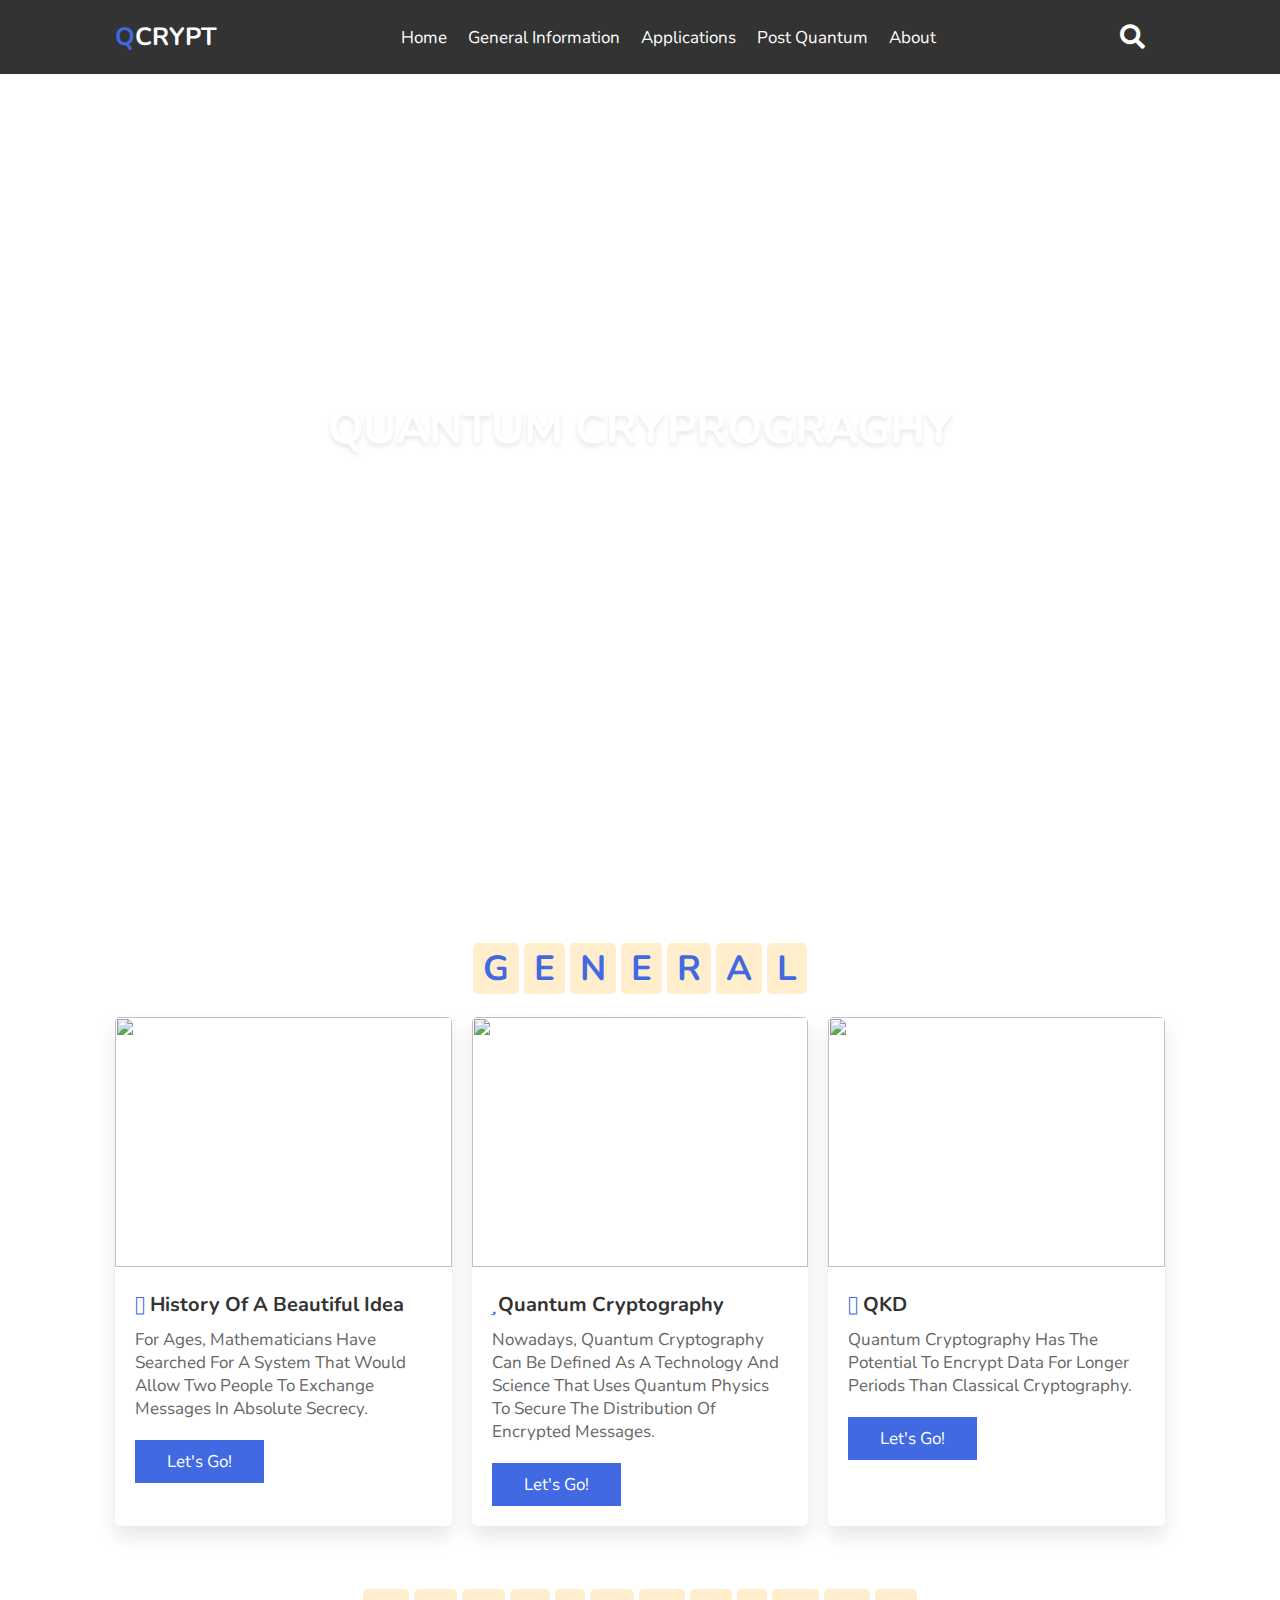
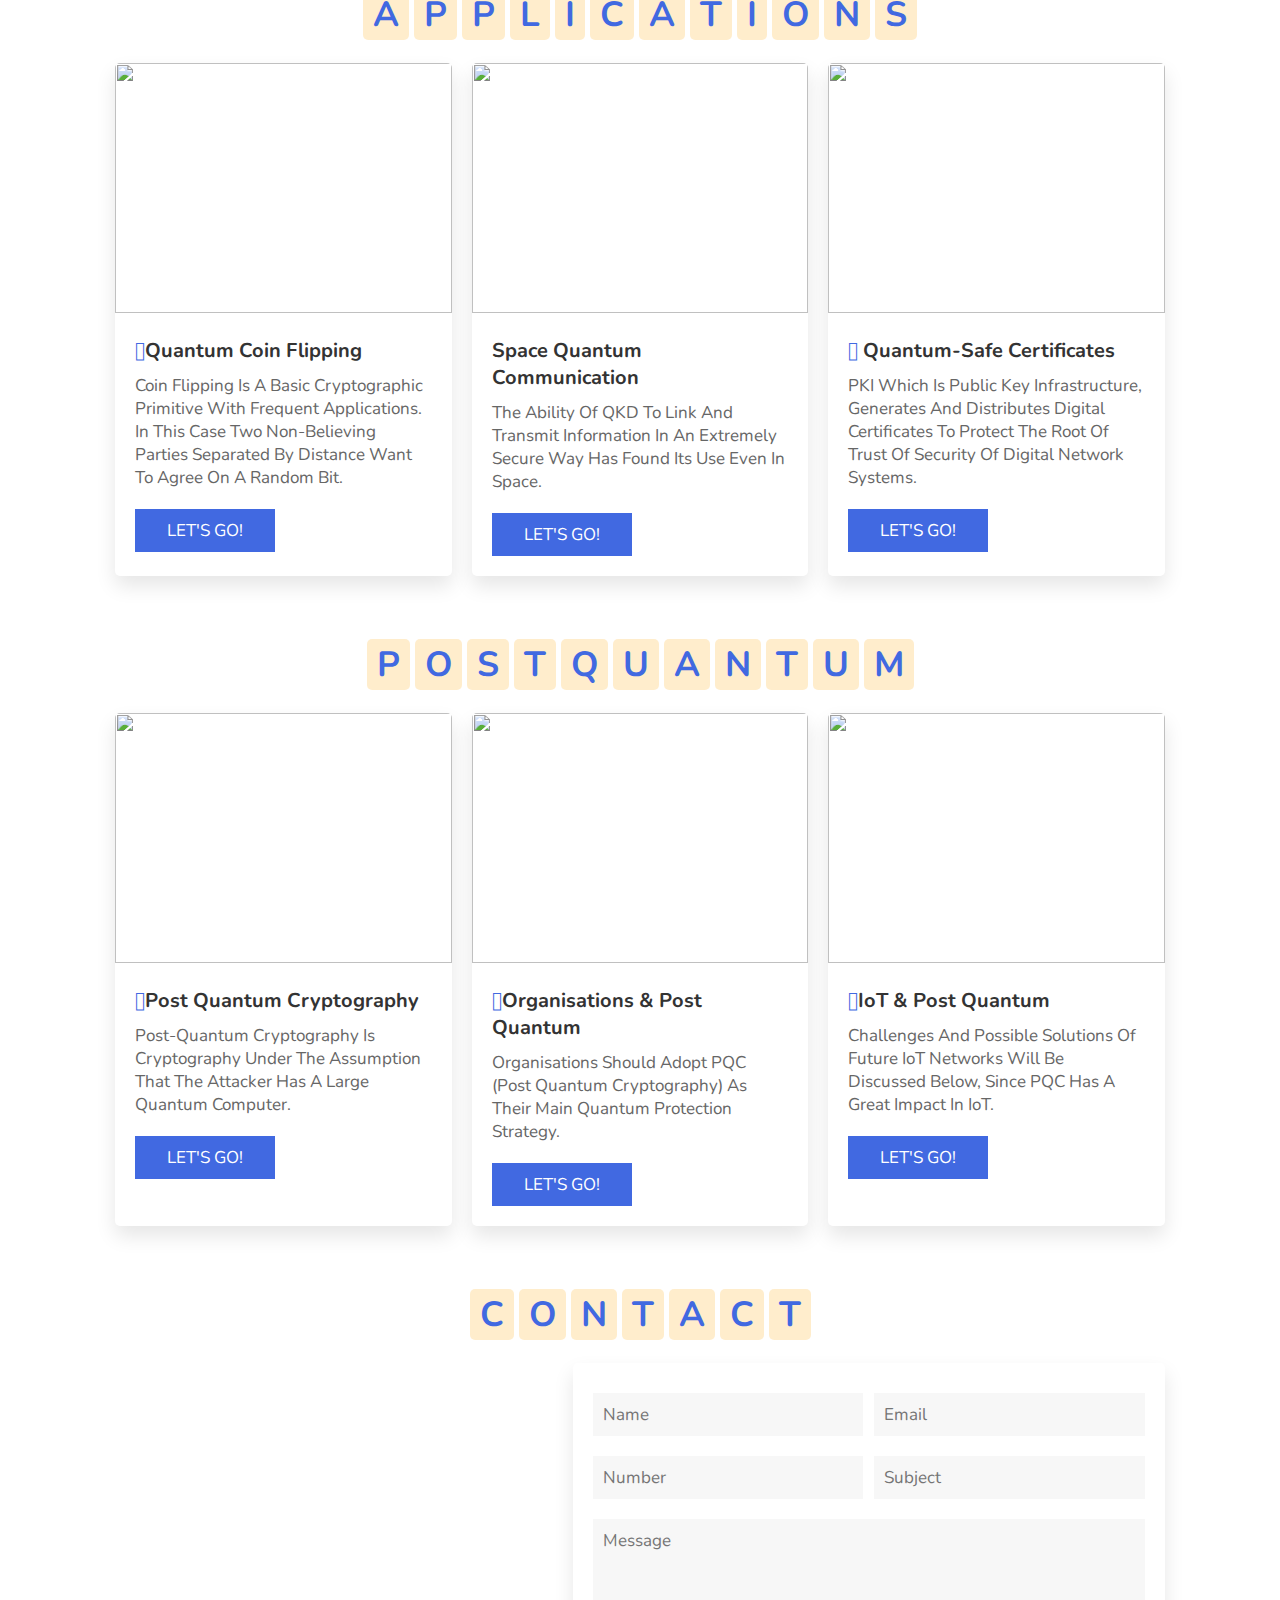
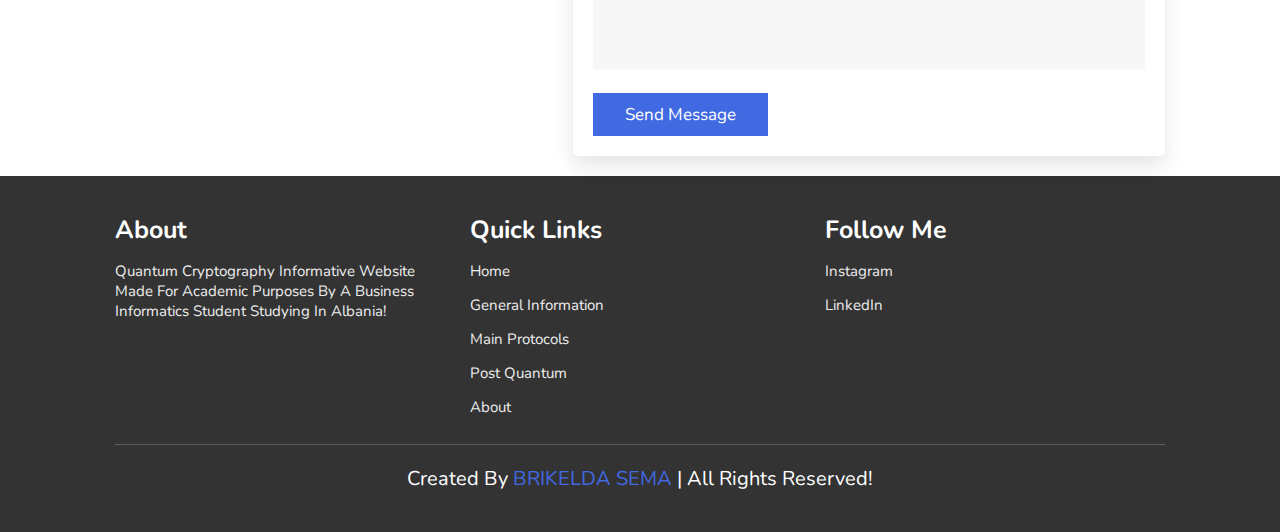
==== index.html @ 0ab630f0 "file uploads" ====
﻿<!DOCTYPE html>

<html lang="en" xmlns="http://www.w3.org/1999/xhtml">
<head>
    <meta charset="UTF-8">
    <meta http-equiv="X-UA-Compatible" content="IE=edge">




    <meta name="viewport" content="width=device-width, initial-scale=1.0">
    <title>QCRYPT</title>

    <link rel="stylesheet" href="https://unpkg.com/swiper/swiper-bundle.min.css" />

    <!-- font awesome cdn link  -->
    <link rel="stylesheet" href="https://cdnjs.cloudflare.com/ajax/libs/font-awesome/5.15.3/css/all.min.css">
    <script src="https://kit.fontawesome.com/6a4cd94736.js" crossorigin="anonymous"></script>

    <!-- custom css file link  -->
    <link rel="stylesheet" href="Part2.css">

</head>
<body>







    <!-- header section starts  -->

    <header>

        <div id="menu-bar" class="fas fa-bars" ></div>

        <a href="#" class="logo"><span>Q</span>CRYPT</a>

        <nav class="navbar">
            <a href="index.html">home</a>

            <a href="Gen.html">General Information</a>
            <a href="Protocols.html">Applications</a>
            <a href="Post.html">Post Quantum</a>

            <a href="About.html">about</a>
        </nav>

        <div class="icons">
            <i class="fas fa-search" id="search-btn"></i>
            
        </div>

        <form action="" class="search-bar-container">
            <input type="search" id="search-bar" placeholder="search here...">
            <label for="search-bar" class="fas fa-search"></label>
        </form>

    </header>

    <!-- header section ends -->
    <!-- login form container  -->

 

    <!-- home section starts  -->

    <section class="home" id="home">

        <div class="content">
            <h3>QUANTUM CRYPROGRAGHY</h3>
            <p>the security of the future!</p>
           
        </div>

       

        <div class="video-container">
            <video src="image/Q-13.mp4" id="video-slider" loop autoplay muted></video>
        </div>

    </section>

    <!-- home section ends -->
    <!-- packages section starts  -->

    <section class="generalinformation" id="generalinformation">

        <h1 class="heading">
            <span>g</span>
            <span>e</span>
            <span>n</span>
            <span>e</span>
            <span>r</span>
            <span>a</span>
            <span>l</span>
           
            
        </h1>

        <div class="box-container">

            <div class="box">
                <img src="image/Q-1.jpg" alt="">
                <div class="content">
                    <h3> <i class="fa-solid fa-lightbulb"></i> History of a Beautiful Idea </h3>
                    <p>For ages, mathematicians have searched for a system that would allow two people to exchange messages in absolute secrecy.</p>
                   
                   
                    <a href="#" class="btn" onclick=window.open("Gen.html")>Let's Go!</a>
                </div>
            </div>

            <div class="box">
                <img src="image/Q-18.jpg" alt="">
                <div class="content">
                    <h3> <i class="fa-solid fa-star"></i>Quantum Cryptography</h3>
                    <p>Nowadays, Quantum Cryptography can be defined as a technology and science that uses quantum physics to secure the distribution of encrypted messages.  </p>
                    
                    <a href="#" class="btn" onclick=window.open("Gen.html")>Let's Go!</a>
                </div>
            </div>

            <div class="box">
                <img src="image/Q-3.jpg" alt="">
                <div class="content">
                    <h3> <i class="fa-solid fa-key"></i> QKD</h3>
                    <p>Quantum cryptography has the potential to encrypt data for longer periods than classical cryptography.</p>
                 
                    
                    <a href="#" class="btn" onclick=window.open("Gen.html")>Let's Go!</a>
                </div>
            </div>

           

        </div>

    </section>

    <!-- packages section ends -->
    <!-- departments section starts  -->

    <section class="specificinformation" id="specificinformation">

        <h1 class="heading">
            <span>a</span>
            <span>p</span>
            <span>p</span>
            <span>l</span>
            <span>i</span>
            <span>c</span>
            <span>a</span>
            <span>t</span>
            <span>i</span>
            <span>o</span>
            <span>n</span>
            <span>s</span>
        </h1>

        <div class="box-container">
            <div class="box-container">

                <div class="box">
                    <img src="image/Q-4.jpg" alt="">
                    <div class="content">
                        <h3> <i class="fa-solid fa-coins"></i>Quantum Coin Flipping </h3>
                        <p>Coin Flipping is a basic cryptographic primitive with frequent applications. In this case two non-believing parties separated by distance want to agree on a random bit.</p>

                        
                        <a href="#" class="btn" onclick=window.open("Protocols.html")>LET'S GO!</a>
                    </div>
                </div>

                <div class="box">
                    <img src="image/Q-5.jpg" alt="">
                    <div class="content">
                        <h3> <i class="fa-brands fa-space-awesome"></i> Space Quantum Communication </h3>
                        <p>The ability of QKD to link and transmit information in an extremely secure way has found its use even in space. </p>

                        
                        <a href="#" class="btn" onclick=window.open("Protocols.html")>LET'S GO!</a>
                    </div>
                </div>

                <div class="box">
                    <img src="image/Q-7.jpg" alt="">
                    <div class="content">
                        <h3> <i class="fa-solid fa-certificate"></i> Quantum-Safe Certificates </h3>
                        <p>PKI which is Public Key Infrastructure, generates and distributes digital certificates to protect the root of trust of security of digital network systems. </p>

                        
                        <a href="#" class="btn" onclick=window.open("Protocols.html")>LET'S GO!</a>
                    </div>
                </div>

              

            </div>

         

        </div>

    </section>

    <!-- departments section ends -->
    <!-- memories section starts  -->

    <section class="latestapplications" id="latestapplications">

        <h1 class="heading">
            <span>p</span>
            <span>o</span>
            <span>s</span>
            <span>t</span>
            <span>q</span>
            <span>u</span>
            <span>a</span>
            <span>n</span>
            <span>t</span>
            <span>u</span>
            <span>m</span>
           

        </h1>


        <div class="box-container">
            <div class="box-container">

                <div class="box">
                    <img src="image/Q-19.jpg" alt="">
                    <div class="content">
                        <h3> <i class="fa-solid fa-asterisk"></i>Post Quantum Cryptography </h3>
                        <p>Post-quantum cryptography is cryptography under the assumption that the attacker has a large quantum computer. </p>

                        
                        <a href="#" class="btn" onclick=window.open("Post.html")>LET'S GO!</a>
                    </div>
                </div>

                <div class="box">
                    <img src="image/Q-8.jpg" alt="">
                    <div class="content">
                        <h3> <i class="fa-solid fa-building"></i>Organisations & Post Quantum </h3>
                        <p>Organisations should adopt PQC (Post quantum cryptography) as their main quantum protection strategy. </p>

                        
                        <a href="#" class="btn" onclick=window.open("Post.html")>LET'S GO!</a>
                    </div>
                </div>

                <div class="box">
                    <img src="image/Q-9.jpg" alt="">
                    <div class="content">
                        <h3> <i class="fa-solid fa-microchip"></i>IoT & Post Quantum </h3>
                        <p>Challenges and possible solutions of future IoT networks will be discussed below, since PQC has a great impact in IoT.</p>

                       
                        <a href="#" class="btn" onclick=window.open("Post.html")>LET'S GO!</a>
                    </div>
                </div>



            </div>



        </div>


    </section>

    <!-- memories section ends -->
    <!-- review section starts  -->
    <!-- contact section starts  -->

    <section class="contact" id="contact">

        <h1 class="heading">
            <span>c</span>
            <span>o</span>
            <span>n</span>
            <span>t</span>
            <span>a</span>
            <span>c</span>
            <span>t</span>
        </h1>

        <div class="row">

            <div class="image">
                <img src="image/Q-10.png" alt="">
            </div>

            <form action="mailto:semabrikelda@gmail.com">
                <div class="inputBox">
                    <input type="text" placeholder="Name">
                    <input type="email" placeholder="Email">
                </div>
                <div class="inputBox">
                    <input type="number" placeholder="Number">
                    <input type="text" placeholder="Subject">
                </div>
                <textarea placeholder="Message" name="" id="" cols="30" rows="10"></textarea>
                <input type="submit" class="btn" value="send message">
            </form>

        </div>

    </section>

    <!-- contact section ends -->
 

    <!-- footer section  -->

    <section class="footer">

        <div class="box-container">

            <div class="box">
                <h3>about </h3>
                <p>Quantum Cryptography informative website made for academic purposes by a business informatics student studying in Albania!</p>
            </div>
          
            <div class="box">
                <h3>quick links</h3>
                <a href="#home">home</a>

                <a href="#">General Information</a>
                <a href="#">Main Protocols</a>
                <a href="#">Post Quantum</a>

                <a href="About.html">About</a>
            </div>
            <div class="box">
                <h3>Follow Me</h3>

                <a href="https://www.instagram.com/brikelda_sema/">Instagram</a>

                <a href="https://www.linkedin.com/in/brikelda-sema-20076420a/">LinkedIn</a>
            </div>

        </div>

        <h1 class="credit"> created by <span> BRIKELDA SEMA </span> | all rights reserved! </h1>

    </section>




    <script src="https://unpkg.com/swiper/swiper-bundle.min.js"></script>

    <!-- custom js file link  -->
    <script src="Part3.js"></script>

</body>
</html>
---- Part2.css ----
﻿@import url('https://fonts.googleapis.com/css2?family=Nunito:wght@200;300;400;600;700&display=swap');

:root {
    --orange: #4169E1;
}

* {
    font-family: 'Nunito', sans-serif;
    margin: 0;
    padding: 0;
    box-sizing: border-box;
    text-transform: capitalize;
    outline: none;
    border: none;
    text-decoration: none;
    transition: all .2s linear;
}

    *::selection {
        background: var(--orange);
        color: #fff;
    }

html {
    font-size: 62.5%;
    overflow-x: hidden;
    scroll-padding-top: 6rem;
    scroll-behavior: smooth;
}

section {
    padding: 2rem 9%;
}

.heading {
    text-align: center;
    padding: 2.5rem 0
}

    .heading span {
        font-size: 3.5rem;
        background: rgba(255, 165, 0,.2);
        color: var(--orange);
        border-radius: .5rem;
        padding: .2rem 1rem;
    }

        .heading span.space {
            background: none;
        }

.btn {
    display: inline-block;
    margin-top: 1rem;
    background: var(--orange);
    color: #fff;
    padding: .8rem 3rem;
    border: .2rem solid var(--orange);
    cursor: pointer;
    font-size: 1.7rem;
}

    .btn:hover {
        background: rgba(255, 165, 0,.2);
        color: var(--orange);
    }

header {
    position: fixed;
    top: 0;
    left: 0;
    right: 0;
    background: #333;
    z-index: 1000;
    display: flex;
    align-items: center;
    justify-content: space-between;
    padding: 2rem 9%;
}

    header .logo {
        font-size: 2.5rem;
        font-weight: bolder;
        color: #fff;
        text-transform: uppercase;
    }

        header .logo span {
            color: var(--orange);
        }

    header .navbar a {
        color: #fff;
        font-size: 1.7rem;
        margin: 0 .9rem;
    }

        header .navbar a:hover {
            color: var(--orange);
        }

    header .icons i {
        font-size: 2.5rem;
        color: #fff;
        cursor: pointer;
        margin-right: 2rem;
    }

        header .icons i:hover {
            color: var(--orange);
        }

    header .search-bar-container {
        position: absolute;
        top: 100%;
        left: 0;
        right: 0;
        padding: 1.5rem 2rem;
        background: #333;
        border-top: .1rem solid rgba(255,255,255,.2);
        display: flex;
        align-items: center;
        z-index: 1001;
        clip-path: polygon(0 0, 100% 0, 100% 0, 0 0);
    }

        header .search-bar-container.active {
            clip-path: polygon(0 0, 100% 0, 100% 100%, 0 100%);
        }

        header .search-bar-container #search-bar {
            width: 100%;
            padding: 1rem;
            text-transform: none;
            color: #333;
            font-size: 1.7rem;
            border-radius: .5rem;
        }

        header .search-bar-container label {
            color: #fff;
            cursor: pointer;
            font-size: 3rem;
            margin-left: 1.5rem;
        }

            header .search-bar-container label:hover {
                color: var(--orange);
            }

.login-form-container {
    position: fixed;
    top: -120%;
    left: 0;
    z-index: 10000;
    min-height: 100vh;
    width: 100%;
    background: rgba(0,0,0,.7);
    display: flex;
    align-items: center;
    justify-content: center;
}

    .login-form-container.active {
        top: 0;
    }

    .login-form-container form {
        margin: 2rem;
        padding: 1.5rem 2rem;
        border-radius: .5rem;
        background: #fff;
        width: 50rem;
    }

        .login-form-container form h3 {
            font-size: 3rem;
            color: #444;
            text-transform: uppercase;
            text-align: center;
            padding: 1rem 0;
        }

        .login-form-container form .box {
            width: 100%;
            padding: 1rem;
            font-size: 1.7rem;
            color: #333;
            margin: .6rem 0;
            border: .1rem solid rgba(0,0,0,.3);
            text-transform: none;
        }

            .login-form-container form .box:focus {
                border-color: var(--orange);
                
            }

        .login-form-container form #remember {
            margin: 2rem 0;
        }

        .login-form-container form label {
            font-size: 1.5rem;
        }

        .login-form-container form .btn {
            display: block;
            width: 100%;
        }

        .login-form-container form p {
            padding: .5rem 0;
            font-size: 1.5rem;
            color: #666;
        }

            .login-form-container form p a {
                color: var(--orange);
            }

                .login-form-container form p a:hover {
                    color: #333;
                    text-decoration: underline;
                }

    .login-form-container #form-close {
        position: absolute;
        top: 2rem;
        right: 3rem;
        font-size: 5rem;
        color: #fff;
        cursor: pointer;
    }

#menu-bar {
    color: #fff;
    border: .1rem solid #fff;
    border-radius: .5rem;
    font-size: 3rem;
    padding: .5rem 1.2rem;
    cursor: pointer;
    display: none;
    
}

.home {
    min-height: 100vh;
    display: flex;
    align-items: center;
    justify-content: center;
    flex-flow: column;
    position: relative;
    z-index: 0;
}

    .home .content {
        text-align: center;
    }

        .home .content h3 {
            
            font-size: 4.5rem;
            color: #fff;
            text-transform: uppercase;
            text-shadow: 0 .3rem .5rem rgba(0,0,0,.1);
        }

        .home .content p {
            font-size: 2.5rem;
            color: #fff;
            padding: .5rem 0;
        }

    .home .video-container video {
        position: absolute;
        top: 0;
        left: 0;
        z-index: -1;
        height: 100%;
        width: 100%;
        object-fit: cover;
    }

    .home .controls {
        padding: 1rem;
        border-radius: 5rem;
        background: rgba(0,0,0,.7);
        position: relative;
        top: 10rem;
    }

        .home .controls .vid-btn {
            height: 2rem;
            width: 2rem;
            display: inline-block;
            border-radius: 50%;
            background: #fff;
            cursor: pointer;
            margin: 0 .5rem;
        }

            .home .controls .vid-btn.active {
                background: var(--orange);
            }

.book .row {
    display: flex;
    flex-wrap: wrap;
    gap: 1.5rem;
    align-items: center;
}

    .book .row .image {
        flex: 1 1 40rem;
    }

        .book .row .image img {
            width: 100%;
        }

    .book .row form {
        flex: 1 1 40rem;
        padding: 2rem;
        box-shadow: 0 1rem 2rem rgba(0,0,0,.1);
        border-radius: .5rem;
    }

        .book .row form .inputBox {
            padding: .5rem 0;
        }

            .book .row form .inputBox input {
                width: 100%;
                padding: 1rem;
                border: .1rem solid rgba(0,0,0,.1);
                font-size: 1.7rem;
                color: #333;
                text-transform: none;
            }

            .book .row form .inputBox h3 {
                font-size: 2rem;
                padding: 1rem 0;
                color: #666;
            }

.generalinformation .box-container {
    display: flex;
    flex-wrap: wrap;
    gap: 2rem;
}

    .generalinformation .box-container .box {
        flex: 1 1 30rem;
        border-radius: .5rem;
        overflow: hidden;
        box-shadow: 0 1rem 2rem rgba(0,0,0,.1);
    }

        .generalinformation .box-container .box img {
            height: 25rem;
            width: 100%;
            object-fit: cover;
        }

        .generalinformation .box-container .box .content {
            padding: 2rem;
        }

            .generalinformation .box-container .box .content h3 {
                font-size: 2rem;
                color: #333;
            }

                .generalinformation .box-container .box .content h3 i {
                    color: var(--orange);
                }

            .generalinformation .box-container .box .content p {
                font-size: 1.7rem;
                color: #666;
                padding: 1rem 0;
            }

            .generalinformation .box-container .box .content .stars i {
                font-size: 1.7rem;
                color: var(--orange);
            }

            .generalinformation .box-container .box .content .price {
                font-size: 2rem;
                color: #333;
                padding-top: 1rem;
            }

                .generalinformation .box-container .box .content .price span {
                    color: #666;
                    font-size: 1.5rem;
                    text-decoration: line-through;
                }


.specificinformation .box-container {
    display: flex;
    flex-wrap: wrap;
    gap: 2rem;
}
.specificinformation .box-container .box {
        flex: 1 1 30rem;
        border-radius: .5rem;
        overflow: hidden;
        box-shadow: 0 1rem 2rem rgba(0,0,0,.1);
    }

        .specificinformation .box-container .box img {
            height: 25rem;
            width: 100%;
            object-fit: cover;
        }

        .specificinformation .box-container .box .content {
            padding: 2rem;
        }

            .specificinformation .box-container .box .content h3 {
                font-size: 2rem;
                color: #333;
            }

                .specificinformation .box-container .box .content h3 i {
                    color: var(--orange);
                }

            .specificinformation .box-container .box .content p {
                font-size: 1.7rem;
                color: #666;
                padding: 1rem 0;
            }

            .specificinformation .box-container .box .content .stars i {
                font-size: 1.7rem;
                color: var(--orange);
            }

            .specificinformation .box-container .box .content .price {
                font-size: 2rem;
                color: #333;
                padding-top: 1rem;
            }

                .specificinformation .box-container .box .content .price span {
                    color: #666;
                    font-size: 1.5rem;
                    text-decoration: line-through;
                }




.latestapplications .box-container {
    display: flex;
    flex-wrap: wrap;
    gap: 2rem;
}

    .latestapplications .box-container .box {
        flex: 1 1 30rem;
        border-radius: .5rem;
        overflow: hidden;
        box-shadow: 0 1rem 2rem rgba(0,0,0,.1);
    }

        .latestapplications .box-container .box img {
            height: 25rem;
            width: 100%;
            object-fit: cover;
        }

        .latestapplications .box-container .box .content {
            padding: 2rem;
        }

            .latestapplications .box-container .box .content h3 {
                font-size: 2rem;
                color: #333;
            }

                .latestapplications .box-container .box .content h3 i {
                    color: var(--orange);
                }

            .latestapplications .box-container .box .content p {
                font-size: 1.7rem;
                color: #666;
                padding: 1rem 0;
            }

            .latestapplications .box-container .box .content .stars i {
                font-size: 1.7rem;
                color: var(--orange);
            }

            .latestapplications .box-container .box .content .price {
                font-size: 2rem;
                color: #333;
                padding-top: 1rem;
            }

                .latestapplications .box-container .box .content .price span {
                    color: #666;
                    font-size: 1.5rem;
                    text-decoration: line-through;
                }


.review .review-slider {
    padding-bottom: 2rem;
}

.review .box {
    padding: 2rem;
    text-align: center;
    box-shadow: 0 1rem 2rem rgba(0,0,0,.1);
    border-radius: .5rem;
}

    .review .box img {
        height: 13rem;
        width: 13rem;
        border-radius: 50%;
        object-fit: cover;
        margin-bottom: 1rem;
    }

    .review .box h3 {
        color: #333;
        font-size: 2.5rem;
    }

    .review .box p {
        color: #666;
        font-size: 1.5rem;
        padding: 1rem 0;
    }

    .review .box .stars i {
        color: var(--orange);
        font-size: 1.7rem;
    }

.contact .row {
    display: flex;
    flex-wrap: wrap;
    gap: 1.5rem;
    align-items: center;
}

    .contact .row .image {
        flex: 1 1 35rem;
    }

        .contact .row .image img {
            width: 100%;
        }

    .contact .row form {
        flex: 1 1 50rem;
        padding: 2rem;
        box-shadow: 0 1rem 2rem rgba(0,0,0,.1);
        border-radius: .5rem;
    }

        .contact .row form .inputBox {
            display: flex;
            flex-wrap: wrap;
            justify-content: space-between;
        }

            .contact .row form .inputBox input, .contact .row form textarea {
                width: 49%;
                margin: 1rem 0;
                padding: 1rem;
                font-size: 1.7rem;
                color: #333;
                background: #f7f7f7;
                text-transform: none;
            }

        .contact .row form textarea {
            height: 15rem;
            resize: none;
            width: 100%;
        }

.brand-container {
    text-align: center;
}

.footer {
    background: #333;
}

    .footer .box-container {
        display: flex;
        flex-wrap: wrap;
        gap: 1.5rem;
    }

        .footer .box-container .box {
            padding: 1rem 0;
            flex: 1 1 25rem;
        }

            .footer .box-container .box h3 {
                font-size: 2.5rem;
                padding: .7rem 0;
                color: #fff;
            }

            .footer .box-container .box p {
                font-size: 1.5rem;
                padding: .7rem 0;
                color: #eee;
            }

            .footer .box-container .box a {
                display: block;
                font-size: 1.5rem;
                padding: .7rem 0;
                color: #eee;
            }

                .footer .box-container .box a:hover {
                    color: var(--orange);
                    text-decoration: underline;
                }

    .footer .credit {
        text-align: center;
        padding: 2rem 1rem;
        margin-top: 1rem;
        font-size: 2rem;
        font-weight: normal;
        color: #fff;
        border-top: .1rem solid rgba(255,255,255,.2);
    }

        .footer .credit span {
            color: var(--orange);
        }
















/* media queries  */

@media (max-width:1200px) {

    html {
        font-size: 55%;
    }
}

@media (max-width:991px) {

    header {
        padding: 2rem;
    }

    section {
        padding: 2rem;
    }
}

@media (max-width:768px) {

    #menu-bar {
        display: initial;
    }

    header .navbar {
        position: absolute;
        top: 100%;
        right: 0;
        left: 0;
        background: #333;
        border-top: .1rem solid rgba(255,255,255,.2);
        padding: 1rem 2rem;
        clip-path: polygon(0 0, 100% 0, 100% 0, 0 0);
    }

        header .navbar.active {
            clip-path: polygon(0 0, 100% 0, 100% 100%, 0 100%);
        }

        header .navbar a {
            display: block;
            border-radius: .5rem;
            padding: 1.5rem;
            margin: 1.5rem 0;
            background: #222;
        }
}

@media (max-width:450px) {

    html {
        font-size: 50%;
    }

    .heading span {
        font-size: 2.5rem;
    }

    .contact .row form .inputBox input {
        width: 100%;
    }
}
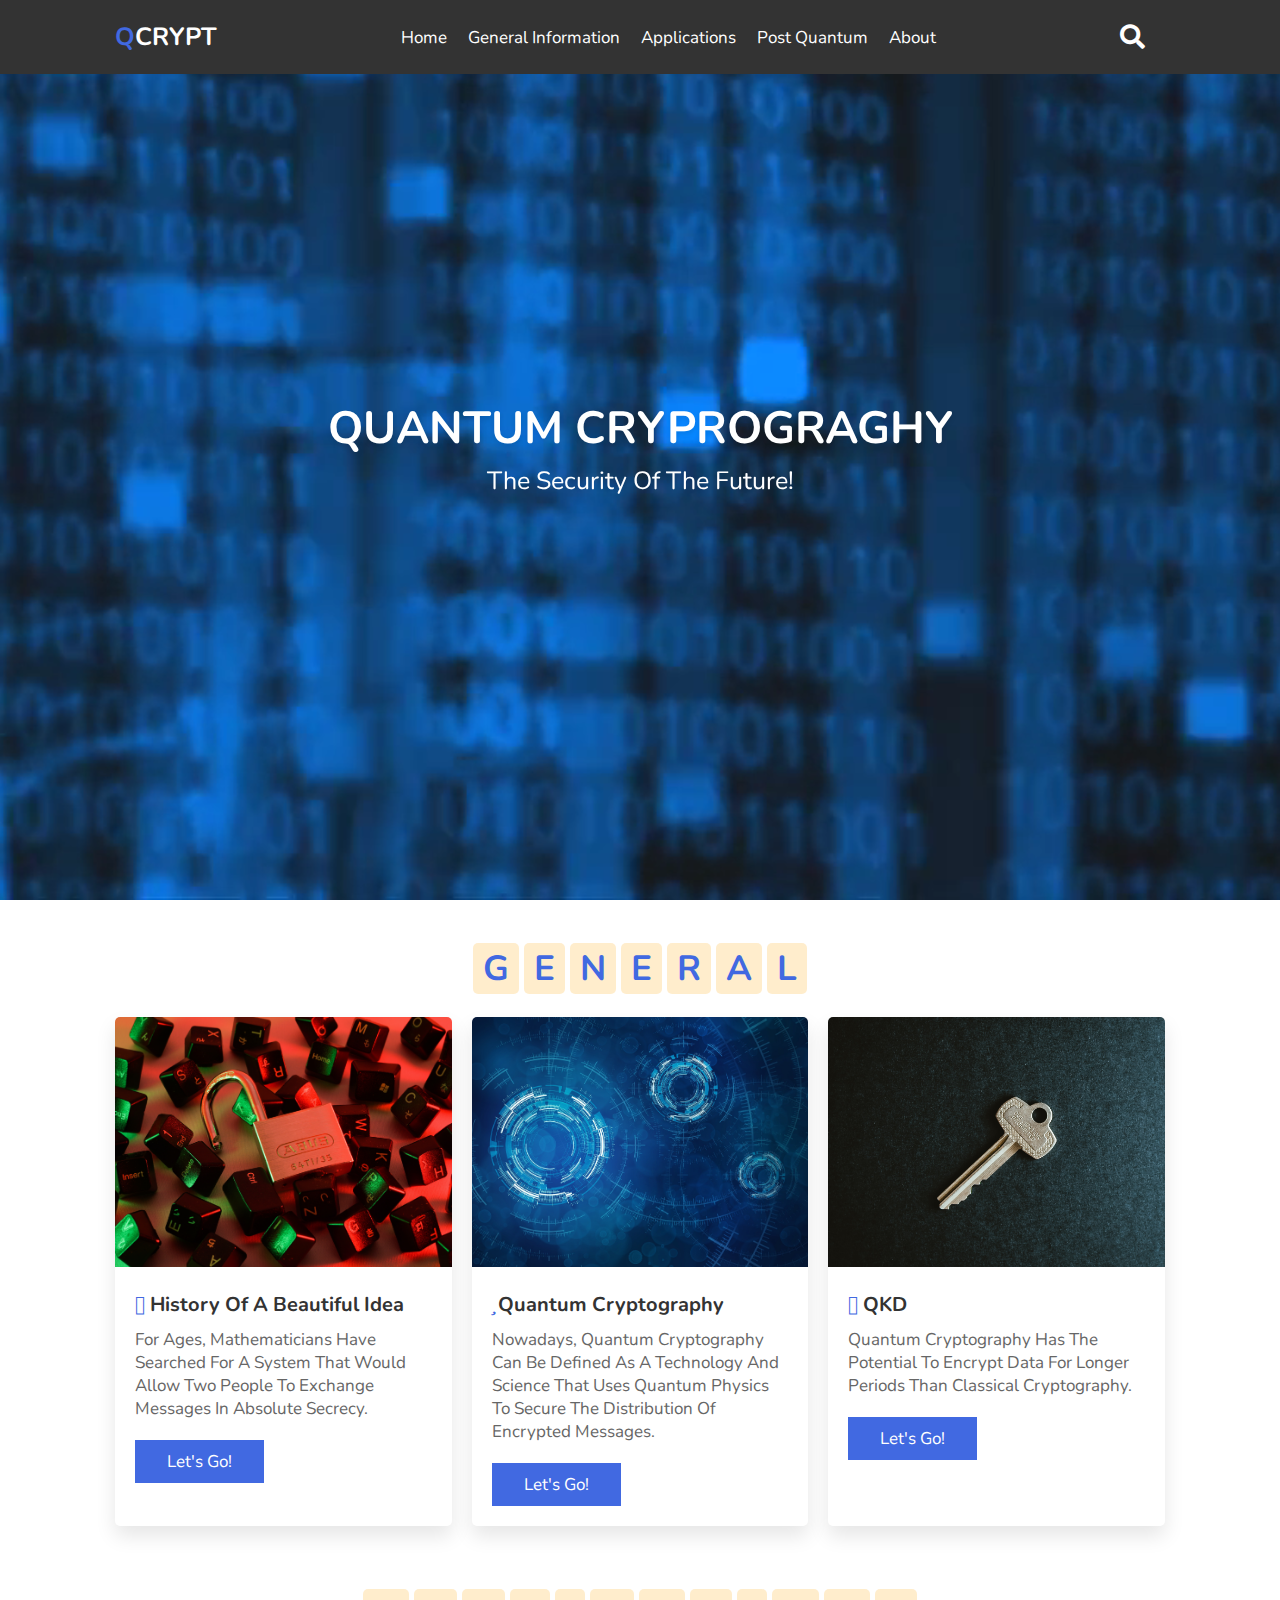
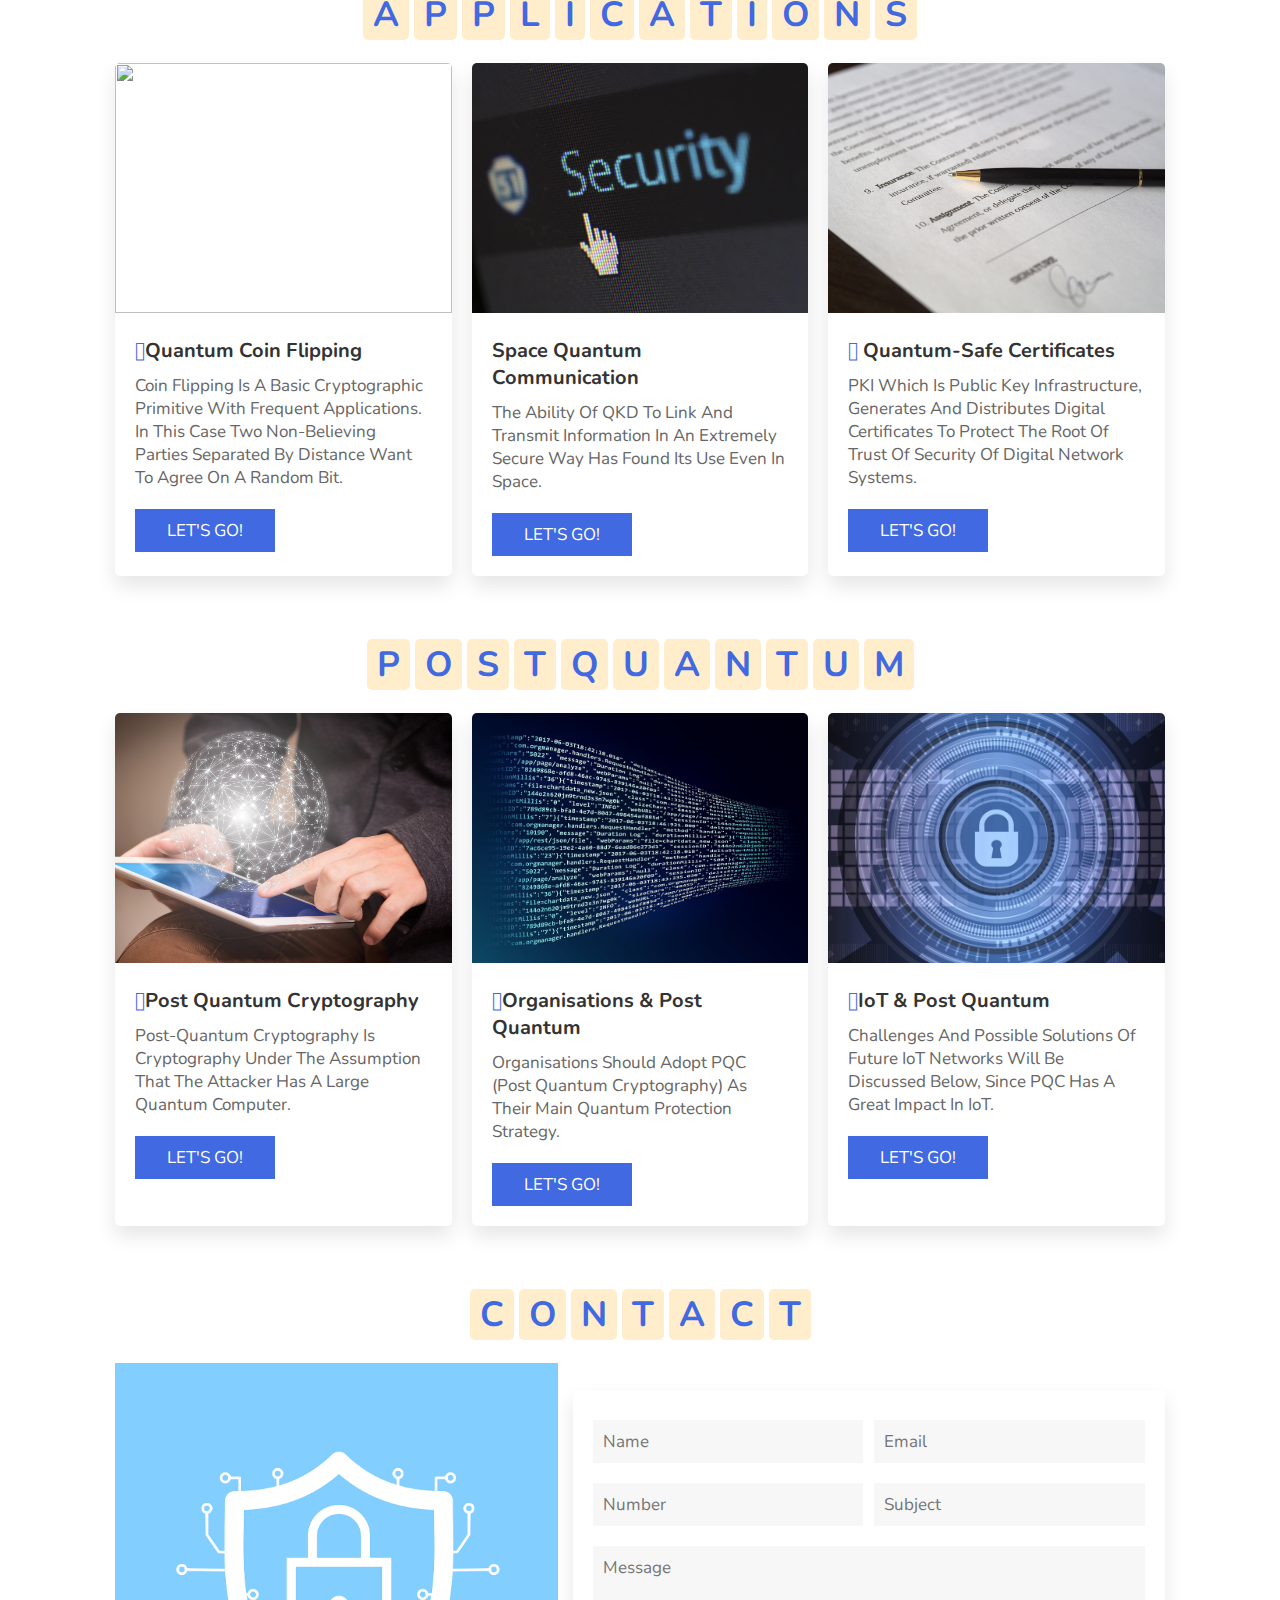
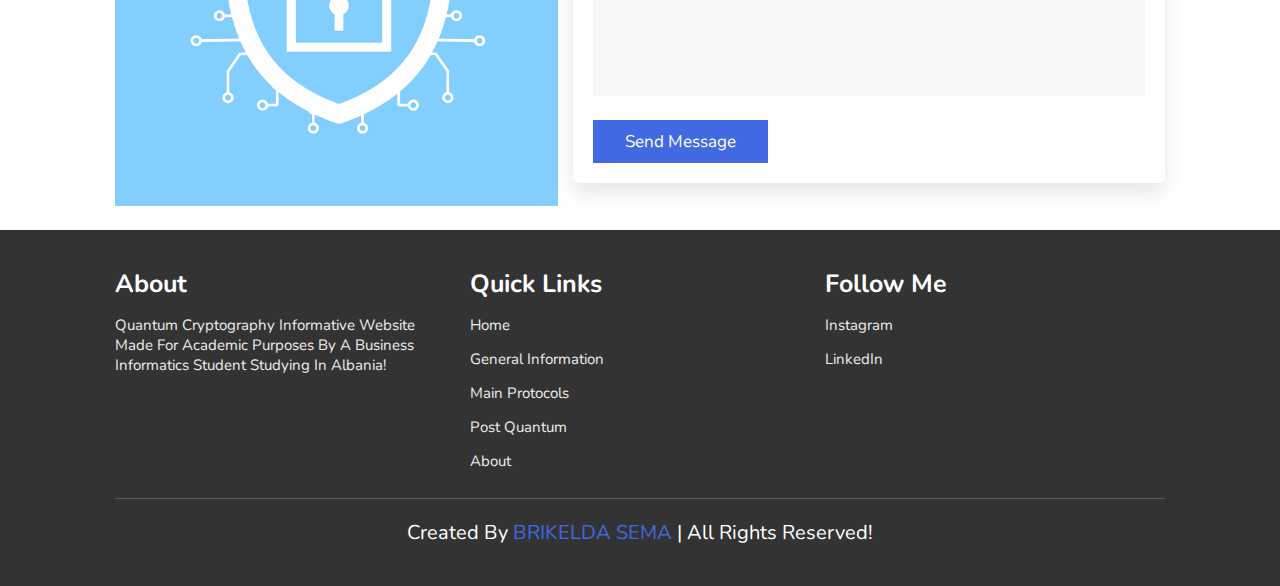
==== commit 3750c85a: "Update index.html" ====
--- a/index.html
+++ b/index.html
@@ -77,7 +77,7 @@
        
 
         <div class="video-container">
-            <video src="image/Q-13.mp4" id="video-slider" loop autoplay muted></video>
+            <video src="Image/Q-13.mp4" id="video-slider" loop autoplay muted></video>
         </div>
 
     </section>
@@ -102,7 +102,7 @@
         <div class="box-container">
 
             <div class="box">
-                <img src="image/Q-1.jpg" alt="">
+                <img src="Image/Q-1.jpg" alt="">
                 <div class="content">
                     <h3> <i class="fa-solid fa-lightbulb"></i> History of a Beautiful Idea </h3>
                     <p>For ages, mathematicians have searched for a system that would allow two people to exchange messages in absolute secrecy.</p>
@@ -113,7 +113,7 @@
             </div>
 
             <div class="box">
-                <img src="image/Q-18.jpg" alt="">
+                <img src="Image/Q-18.jpg" alt="">
                 <div class="content">
                     <h3> <i class="fa-solid fa-star"></i>Quantum Cryptography</h3>
                     <p>Nowadays, Quantum Cryptography can be defined as a technology and science that uses quantum physics to secure the distribution of encrypted messages.  </p>
@@ -123,7 +123,7 @@
             </div>
 
             <div class="box">
-                <img src="image/Q-3.jpg" alt="">
+                <img src="Image/Q-3.jpg" alt="">
                 <div class="content">
                     <h3> <i class="fa-solid fa-key"></i> QKD</h3>
                     <p>Quantum cryptography has the potential to encrypt data for longer periods than classical cryptography.</p>
@@ -163,7 +163,7 @@
             <div class="box-container">
 
                 <div class="box">
-                    <img src="image/Q-4.jpg" alt="">
+                    <img src="Image/Q-4.jpg" alt="">
                     <div class="content">
                         <h3> <i class="fa-solid fa-coins"></i>Quantum Coin Flipping </h3>
                         <p>Coin Flipping is a basic cryptographic primitive with frequent applications. In this case two non-believing parties separated by distance want to agree on a random bit.</p>
@@ -174,7 +174,7 @@
                 </div>
 
                 <div class="box">
-                    <img src="image/Q-5.jpg" alt="">
+                    <img src="Image/Q-5.jpg" alt="">
                     <div class="content">
                         <h3> <i class="fa-brands fa-space-awesome"></i> Space Quantum Communication </h3>
                         <p>The ability of QKD to link and transmit information in an extremely secure way has found its use even in space. </p>
@@ -185,7 +185,7 @@
                 </div>
 
                 <div class="box">
-                    <img src="image/Q-7.jpg" alt="">
+                    <img src="Image/Q-7.jpg" alt="">
                     <div class="content">
                         <h3> <i class="fa-solid fa-certificate"></i> Quantum-Safe Certificates </h3>
                         <p>PKI which is Public Key Infrastructure, generates and distributes digital certificates to protect the root of trust of security of digital network systems. </p>
@@ -231,7 +231,7 @@
             <div class="box-container">
 
                 <div class="box">
-                    <img src="image/Q-19.jpg" alt="">
+                    <img src="Image/Q-19.jpg" alt="">
                     <div class="content">
                         <h3> <i class="fa-solid fa-asterisk"></i>Post Quantum Cryptography </h3>
                         <p>Post-quantum cryptography is cryptography under the assumption that the attacker has a large quantum computer. </p>
@@ -242,7 +242,7 @@
                 </div>
 
                 <div class="box">
-                    <img src="image/Q-8.jpg" alt="">
+                    <img src="Image/Q-8.jpg" alt="">
                     <div class="content">
                         <h3> <i class="fa-solid fa-building"></i>Organisations & Post Quantum </h3>
                         <p>Organisations should adopt PQC (Post quantum cryptography) as their main quantum protection strategy. </p>
@@ -253,7 +253,7 @@
                 </div>
 
                 <div class="box">
-                    <img src="image/Q-9.jpg" alt="">
+                    <img src="Image/Q-9.jpg" alt="">
                     <div class="content">
                         <h3> <i class="fa-solid fa-microchip"></i>IoT & Post Quantum </h3>
                         <p>Challenges and possible solutions of future IoT networks will be discussed below, since PQC has a great impact in IoT.</p>
@@ -293,7 +293,7 @@
         <div class="row">
 
             <div class="image">
-                <img src="image/Q-10.png" alt="">
+                <img src="Image/Q-10.png" alt="">
             </div>
 
             <form action="mailto:semabrikelda@gmail.com">
@@ -360,4 +360,4 @@
     <script src="Part3.js"></script>
 
 </body>
-</html>+</html>
